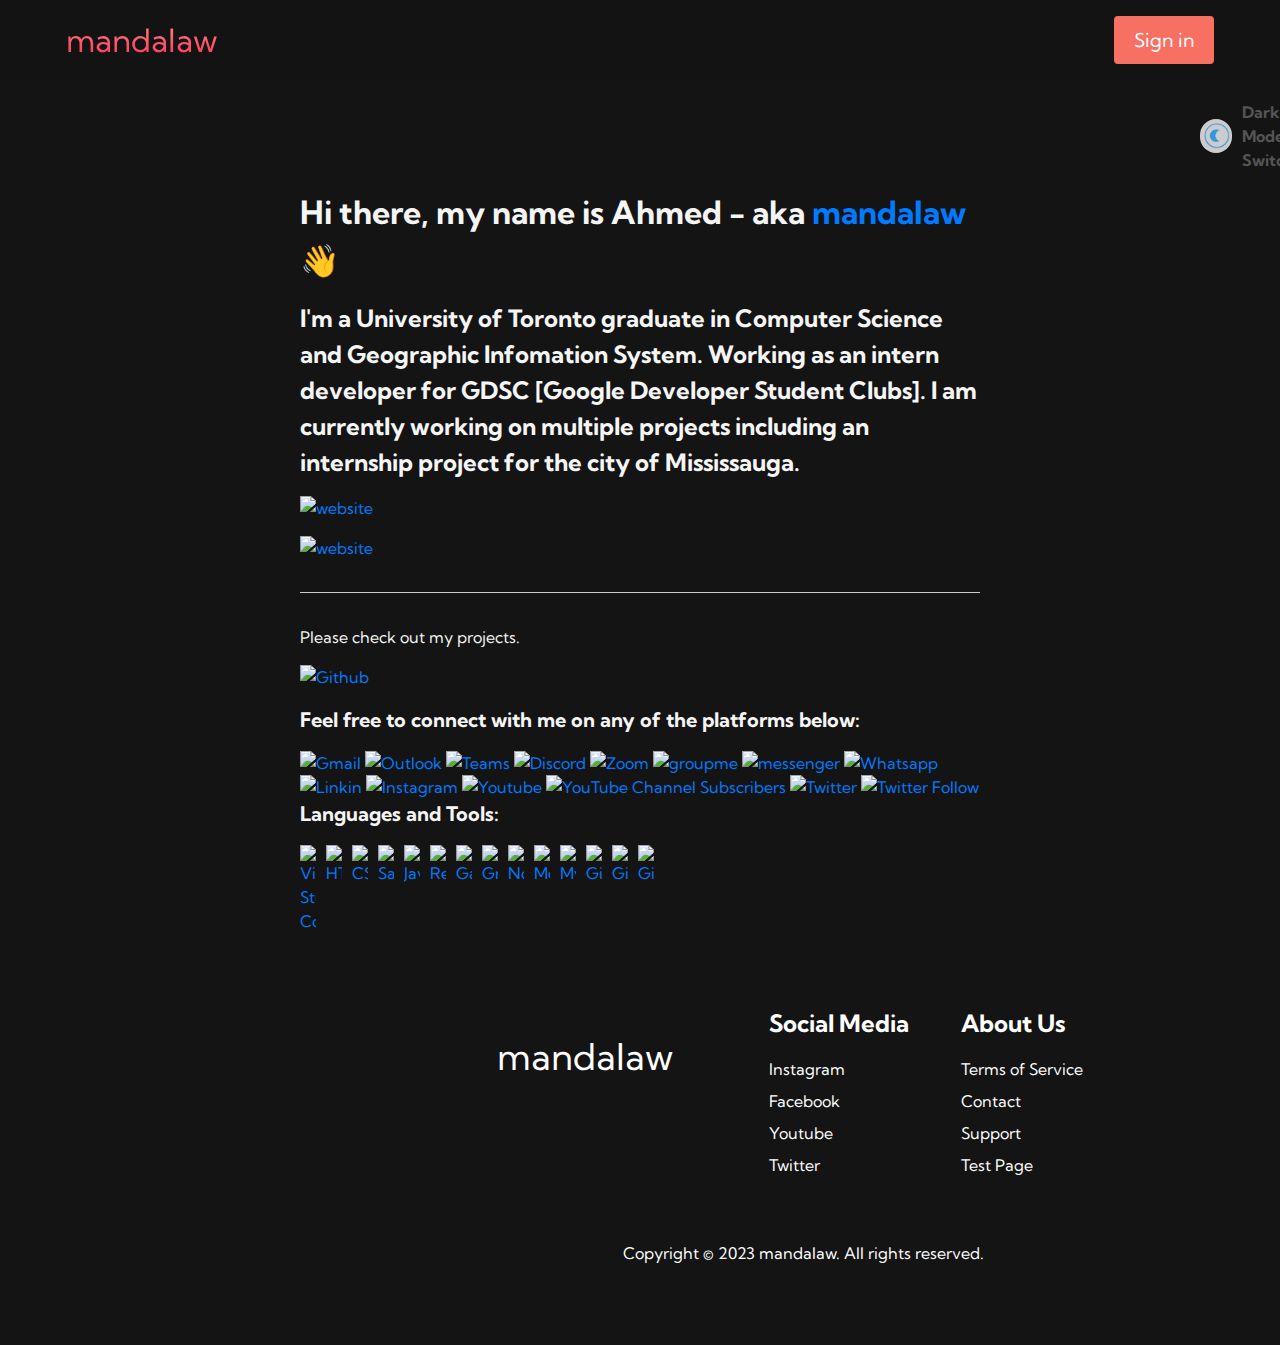
==== contact.html @ 87a704bc "Added Test Page  Modified Contact Page" ====
<!DOCTYPE html>
<html>

<head>
        <meta charset="utf-8" />
        <meta name="viewport" content="width=device-width, initial-scale=1.0" />
        <title>Contact</title>
        <script src="https://kit.fontawesome.com/0414972cbb.js" crossorigin="anonymous"></script>


        <link rel="preconnect" href="https://fonts.googleapis.com">
        <link rel="preconnect" href="https://fonts.gstatic.com" crossorigin>
        <link href="https://fonts.googleapis.com/css2?family=Kumbh+Sans:wght@400;700&display=swap" rel="stylesheet">

        <!-- Fonts -->
        <link href="https://fonts.googleapis.com/css?family=Lato:400,900&display=swap" rel="stylesheet" />
        <!-- Material ui icons - google web fonts -->
        <link href="https://fonts.googleapis.com/icon?family=Material+Icons" rel="stylesheet">
        <!-- CSS -->
        <link rel="stylesheet" href="styles.css" />
        <!-- CSS -->
        <!-- Google Tag Manager -->
        <script>(function (w, d, s, l, i) {
                        w[l] = w[l] || []; w[l].push({
                                'gtm.start':
                                        new Date().getTime(), event: 'gtm.js'
                        }); var f = d.getElementsByTagName(s)[0],
                                j = d.createElement(s), dl = l != 'dataLayer' ? '&l=' + l : ''; j.async = true; j.src =
                                        'https://www.googletagmanager.com/gtm.js?id=' + i + dl; f.parentNode.insertBefore(j, f);
                })(window, document, 'script', 'dataLayer', 'GTM-W8SRWMM');</script>
        <!-- End Google Tag Manager -->

        <style>
                body {
                        background-color: #f5f5f5;
                        color: #333;
                        transition: background-color 0.5s ease;
                        font-size: 16px;
                        line-height: 1.5;

                }

                .dark-mode {
                        background-color: #141414;
                        color: #f5f5f5;
                }

                .container2 {
                        padding: 20px 300px 0px 300px;

                }

                .toggle-container {
                        display: flex;
                        align-items: center;
                        margin-bottom: 1rem;
                        padding: 0px 0px 0px 900px;
                }

                .toggle {
                        display: inline-block;
                        position: relative;
                        width: 60px;
                        height: 34px;
                        margin-right: 10px;
                        padding: 1rem;

                }

                .toggle input[type="checkbox"] {
                        display: none;
                }

                .toggle .slider {
                        position: absolute;
                        cursor: pointer;
                        top: 0;
                        left: 0;
                        right: 0;
                        bottom: 0;
                        background-color: #ccc;
                        transition: 0.4s;
                        border-radius: 34px;
                        padding: 1rem;
                }

                .toggle .slider:before {
                        position: absolute;
                        content: "";
                        height: 26px;
                        width: 26px;
                        left: 4px;
                        bottom: 4px;
                        background-color: white;
                        transition: 0.4s;
                        border-radius: 50%;
                        transition: transform 0.2s;
                }

                input[type="checkbox"]:checked+.slider {
                        background-color: #2196f3;
                }

                input[type="checkbox"]:checked+.slider:before {
                        transform: translateX(26px);
                        background-image: url("lightmode.png");
                        background-size: contain;
                        background-color: transparent;
                }

                input[type="checkbox"]:not(:checked)+.slider:before {
                        transform: translateX(0px);
                        background-image: url("darkmode.png");
                        background-size: contain;
                        background-color: transparent;
                }


                label[for="toggle-switch"] {
                        font-size: 16px;
                        font-weight: bold;
                        color: #555;
                }

                h1 {
                        font-size: 2rem;
                        margin-top: 0;
                        margin-bottom: 1rem;
                }

                h2 {
                        font-size: 1.5rem;
                        margin-top: 0;
                        margin-bottom: 1rem;

                }

                hr {
                        margin-top: 2rem;
                        margin-bottom: 2rem;
                        border: 0;
                        border-top: 1px solid #ccc;
                }

                h3 {
                        font-size: 1.25rem;
                        margin-top: 0;
                        margin-bottom: 1rem;
                }

                p {
                        margin-top: 0;
                        margin-bottom: 1rem;
                }

                a {
                        color: #007bff;
                        text-decoration: none;
                }

                /* Media queries */
                @media (min-width: 576px) {}
        </style>
</head>
<!-- Google tag (gtag.js) -->
<script async src="https://www.googletagmanager.com/gtag/js?id=G-4QH0GYM4S6"></script>
<script>
        window.dataLayer = window.dataLayer || [];
        function gtag() { dataLayer.push(arguments); }
        gtag('js', new Date());

        gtag('config', 'G-4QH0GYM4S6');
</script>
<script>
        gtag('config', 'G-4QH0GYM4S6', {
                'user_id': 'id_num'
        });
</script>

<body class="dark-mode">

        <!-- Navbar Section -->
        <nav class="navbar">
                <div class="navbar__container">
                        <a href="https://github.com/mandalaw" id="navbar__logo">
                                <!-- <i class="fa-solid fa-laptop-code"></i> -->
                                <i class="fa-brands fa-dev"></i>
                                &#160;
                                mandalaw
                                &#160;
                        </a>
                        <div class="navbar__toggle" id="mobile-menu">
                                <span class="bar"></span> <span class="bar"></span>
                                <span class="bar"></span>
                        </div>
                        <ul class="navbar__menu">
                                <li class="navbar__item">
                                        <a href="" class="navbar__links"> Home </a>
                                </li>
                                <li class="navbar__item">
                                        <a href="/resume_2.htm" class="navbar__links">Resume</a>
                                </li>
                                <li class="navbar__item">
                                        <a href="/contact.html" class="navbar__links">Contact</a>
                                </li>
                                <li class="navbar__btn"><a class="button" id="login-btn"> Sign in </a></li>
                                <div id="login-popup" class="popup">

                                        <form>
                                                <section class="container d-flex flex-column justify-content-center align-items-center h-100"
                                                        dark>
                                                        <div id="g_id_onload"
                                                                data-client_id="222067586540-090c5ubn4vf6487rcqg29it7n4eoc22h.apps.googleusercontent.com"
                                                                data-context="signup" data-ux_mode="popup"
                                                                data-callback="handleCredentialResponse"
                                                                data-auto_prompt="true" data-skip_prompt_cookie="sid"
                                                                data-auto_select="true">
                                                        </div>

                                                        <div id="sign"
                                                                class="g_id_signin col-6 col-xm-6 col-md-4 col-sm-5 col-lg-3"
                                                                data-type="standard" data-shape="circle"
                                                                data-theme="filled_black" data-text="signin_with"
                                                                data-size="large" datfonta-logo_alignment="center"
                                                                color-scheme="dark">
                                                        </div>

                                                        <div id="info" class="card d-none" style="width: auto;">
                                                                <img id="photo" class="card-img-top" alt="Your Image">
                                                                <div class="card-body">
                                                                        <h5 class="card-title" id="fullname"></h5>
                                                                </div>
                                                                <ul class="SigninData">
                                                                        <li class="item">Token#: <span
                                                                                        id="id_num"></span></li>
                                                                        <li class="item"><span id="email"></span></li>
                                                                        <li class="item"><span id="first"></span></li>
                                                                        <li class="item"><span id="last"></span></li>
                                                                </ul>
                                                        </div>
                                                </section>
                                                <button class="d-none btn btn-primary mt-3 col-6 col-xm-6 col-md-4 col-sm-5 col-lg-3 font-weight-bold"
                                                        id="out">Sign out</button>
                                                <!-- google Library -->
                                                <script src="https://accounts.google.com/gsi/client" async
                                                        defer></script>
                                                <script src="https://apis.google.com/js/platform.js" async
                                                        defer></script>
                                                <!-- bootstrap -->
                                                <script src="https://cdn.jsdelivr.net/npm/bootstrap@5.2.3/dist/js/bootstrap.bundle.min.js"
                                                        integrity="sha384-kenU1KFdBIe4zVF0s0G1M5b4hcpxyD9F7jL+jjXkk+Q2h455rYXK/7HAuoJl+0I4"
                                                        crossorigin="anonymous"></script>
                                                <script src="https://cdn.jsdelivr.net/npm/bootstrap@5.2.3/dist/js/bootstrap.min.js"
                                                        integrity="sha384-cuYeSxntonz0PPNlHhBs68uyIAVpIIOZZ5JqeqvYYIcEL727kskC66kF92t6Xl2V"
                                                        crossorigin="anonymous"></script>
                                                <button id="close-popup">Close</button>

                                        </form>
                                </div>
                        </ul>
                </div>
        </nav>




        <!-- Google Tag Manager (noscript) -->
        <noscript><iframe src="https://www.googletagmanager.com/ns.html?id=GTM-W8SRWMM" height="0" width="0"
                        style="display:none;visibility:hidden"></iframe></noscript>
        <!-- End Google Tag Manager (noscript) -->

        <div class="container2">

                <div class="toggle-container">
                        <label for="toggle-switch" class="toggle">
                                <input type="checkbox" id="toggle-switch" onclick="toggleDarkMode()">
                                <span class="slider"></span>
                        </label>
                        <label for="toggle-switch">Dark Mode Switch</label>
                </div>
                <script>
                        function toggleDarkMode() {
                                const body = document.querySelector("body");
                                body.classList.toggle("dark-mode");
                        }
                </script>





</body>

</html>






<h1 id="hi-there-my-name-is-ahmed-aka-mandalaw-youtube-">Hi there, my name is Ahmed - aka <a
                href="https://www.youtube.com/channel/UC616xOmZduf8jzbzzBm9ITA">mandalaw</a> 👋</h1>
<h2
        id="[base64]">
        I&#39;m a University of Toronto graduate in Computer Science and Geographic Infomation System. Working as an
        intern
        developer for GDSC [Google Developer Student Clubs]. I am currently working on multiple projects including an
        internship project for the city of Mississauga.</h2>
<p><a href="https://www.mandalawi.ca"><img
                        src="https://img.shields.io/badge/website-000000?style=for-the-badge&amp;logo=About.me&amp;logoColor=white"
                        alt="website"></a></p>
<p><a href="https://gdscutm.com/#"><img
                        src="https://img.shields.io/badge/Google_Cloud-4285F4?style=for-the-badge&amp;logo=google-cloud&amp;logoColor=white"
                        alt="website"></a></p>
<hr>
<h2 id="-"></h2>
<p>Please check out my projects.</p>
<p><a href="https://github.com/mandalaw"><img
                        src="https://img.shields.io/badge/GitHub-100000?style=for-the-badge&amp;logo=github&amp;logoColor=white"
                        alt="Github"></a></p>
<p> </p>
<h3 id="feel-free-to-connect-with-me-on-any-of-the-platforms-below-">Feel free to connect with me on any of the
        platforms below:</h3>
<p> </p>
<a href="mailto:dev@mandalawi.ca"><img
                src="https://img.shields.io/badge/Gmail-D14836?style=for-the-badge&amp;logo=gmail&amp;logoColor=white"
                alt="Gmail"></a>
<a href="mailto:al.mandalawi@mail.utoronto.ca"><img
                src="https://img.shields.io/badge/Microsoft_Outlook-0078D4?style=for-the-badge&amp;logo=microsoft-outlook&amp;logoColor=white"
                alt="Outlook"></a>
<a href="https://teams.microsoft.com/l/chat/0/0?users=&lt;al.mandalawi@mail.utoronto.ca"><img
                src="https://img.shields.io/badge/Microsoft_Teams-6264A7?style=for-the-badge&amp;logo=microsoft-teams&amp;logoColor=white"
                alt="Teams"></a>
<a href="http://discordapp.com/users/755049087006670979"><img
                src="https://img.shields.io/badge/Discord-7289DA?style=for-the-badge&amp;logo=discord&amp;logoColor=white"
                alt="Discord"></a>
<a href="https://utoronto.zoom.us/j/9163385035"><img
                src="https://img.shields.io/badge/Zoom-2D8CFF?style=for-the-badge&amp;logo=zoom&amp;logoColor=white"
                alt="Zoom"></a>
<a href="https://web.groupme.com/contact/29355158/1OEHVQkN"><img
                src="https://img.shields.io/badge/GroupMe-00AFF0?style=for-the-badge&amp;logo=groupme&amp;logoColor=white"
                alt="groupme"></a>
<a href="http://m.me/almandalawi"><img
                src="https://img.shields.io/badge/Messenger-00B2FF?style=for-the-badge&amp;logo=messenger&amp;logoColor=white"
                alt="messenger"></a>
<a href="https://wa.me/16477848222"><img
                src="https://img.shields.io/badge/WhatsApp-25D366?style=for-the-badge&amp;logo=whatsapp&amp;logoColor=white"
                alt="Whatsapp"></a>
<a href="https://www.linkedin.com/in/ahmedalmandalawi"><img
                src="https://img.shields.io/badge/LinkedIn-0077B5?style=for-the-badge&amp;logo=linkedin&amp;logoColor=white"
                alt="Linkin"></a>
<a href="https://www.instagram.com/mandaluvwe"><img
                src="https://img.shields.io/badge/Instagram-E4405F?style=for-the-badge&amp;logo=instagram&amp;logoColor=white"
                alt="Instagram"></a>
<a href="https://www.youtube.com/channel/UC616xOmZduf8jzbzzBm9ITA"><img
                src="https://img.shields.io/badge/YouTube-FF0000?style=for-the-badge&amp;logo=youtube&amp;logoColor=white"
                alt="Youtube"></a> <a href="https://www.youtube.com/channel/UC616xOmZduf8jzbzzBm9ITA"><img
                src="https://img.shields.io/youtube/views/uB56_YX79Do?style=social"
                alt="YouTube Channel Subscribers"></a>
<a href="https://twitter.com/mandaluvwe"><img
                src="https://img.shields.io/badge/Twitter-1DA1F2?style=for-the-badge&amp;logo=twitter&amp;logoColor=white"
                alt="Twitter"></a>
<a href="https://twitter.com/mandaluvwe"><img src="https://img.shields.io/twitter/follow/mandaluvwe?style=social"
                alt="Twitter Follow"></a>

<h3 id="languages-and-tools-">Languages and Tools:</h3>
<p><a href="https://github.com/mandalaw"><img align="left" alt="Visual Studio Code" width="26px"
                        src="https://cdn.jsdelivr.net/gh/devicons/devicon/icons/vscode/vscode-original.svg"
                        style="padding-right:10px;" /></a>
        <a href="https://github.com/mandalaw"><img align="left" alt="HTML5" width="26px"
                        src="https://cdn.jsdelivr.net/gh/devicons/devicon/icons/html5/html5-original.svg"
                        style="padding-right:10px;" /></a>
        <a href="https://github.com/mandalaw"><img align="left" alt="CSS3" width="26px"
                        src="https://cdn.jsdelivr.net/gh/devicons/devicon/icons/css3/css3-original.svg"
                        style="padding-right:10px;" /></a>
        <a href="https://github.com/mandalaw"><img align="left" alt="Sass" width="26px"
                        src="https://cdn.jsdelivr.net/gh/devicons/devicon/icons/sass/sass-original.svg"
                        style="padding-right:10px;" /></a>
        <a href="https://github.com/mandalaw"><img align="left" alt="JavaScript" width="26px"
                        src="https://cdn.jsdelivr.net/gh/devicons/devicon/icons/javascript/javascript-original.svg"
                        style="padding-right:10px;" /></a>
        <a href="https://github.com/mandalaw"><img align="left" alt="React" width="26px"
                        src="https://cdn.jsdelivr.net/gh/devicons/devicon/icons/react/react-original.svg"
                        style="padding-right:10px;" /></a>
        <a href="https://github.com/mandalaw"><img align="left" alt="Gatsby" width="26px"
                        src="https://cdn.jsdelivr.net/gh/devicons/devicon/icons/gatsby/gatsby-original.svg"
                        style="padding-right:10px;" /></a>
        <a href="https://github.com/mandalaw"><img align="left" alt="GraphQL" width="26px"
                        src="https://cdn.jsdelivr.net/gh/devicons/devicon/icons/graphql/graphql-plain.svg"
                        style="padding-right:10px;" /></a>
        <a href="https://github.com/mandalaw"><img align="left" alt="Node.js" width="26px"
                        src="https://cdn.jsdelivr.net/gh/devicons/devicon/icons/nodejs/nodejs-original.svg"
                        style="padding-right:10px;" /></a>
        <a href="https://github.com/mandalaw"><img align="left" alt="MongoDB" width="26px"
                        src="https://cdn.jsdelivr.net/gh/devicons/devicon/icons/mongodb/mongodb-original.svg"
                        style="padding-right:10px;" /></a>
        <a href="https://github.com/mandalaw"><img align="left" alt="MySQL" width="26px"
                        src="https://cdn.jsdelivr.net/gh/devicons/devicon/icons/mysql/mysql-original.svg"
                        style="padding-right:10px;" /></a>
        <a href="https://github.com/mandalaw"><img align="left" alt="Git" width="26px"
                        src="https://cdn.jsdelivr.net/gh/devicons/devicon/icons/git/git-original.svg"
                        style="padding-right:10px;" /></a>
        <a href="https://github.com/mandalaw"><img align="left" alt="GitHub" width="26px"
                        src="https://user-images.githubusercontent.com/3369400/139447912-e0f43f33-6d9f-45f8-be46-2df5bbc91289.png"
                        style="padding-right:10px;" /></a>
        <a href="https://github.com/mandalaw"><img align="left" alt="GitHub" width="26px"
                        src="https://user-images.githubusercontent.com/3369400/139448065-39a229ba-4b06-434b-bc67-616e2ed80c8f.png"
                        style="padding-right:10px;" /></a>
        </div>
<p><br />
        <br />
</p>
<!-- Footer Section -->
<div class="footer__container">
        <div class="footer__links">
                <div class="footer__link--wrapper">
                </div>

                <div class="footer__link--wrapper">
                        <div class="footer__logo">
                                <a href="/" id="footer__logo"><i class="fa-brands fa-dev"></i>
                                        &#160;
                                        mandalaw</a>
                                <div class="social__icons">

                                        <a href="http://m.me/almandalawi" class="social__icon--link" target="_blank">
                                                <i class="fab fa-facebook"></i>
                                        </a>
                                        <a href="https://www.instagram.com/mandaluvwe" class="social__icon--link"
                                                target="_blank">
                                                <i class="fab fa-instagram"></i>
                                        </a>
                                        <a href="https://twitter.com/mandaluvwe" class="social__icon--link"
                                                target="_blank">
                                                <i class="fab fa-twitter"></i>
                                        </a>
                                        <a href="https://www.linkedin.com/in/ahmedalmandalawi"
                                                class="social__icon--link" target="_blank">
                                                <i class="fab fa-linkedin"></i>
                                        </a>
                                        <a href="https://www.youtube.com/channel/UC616xOmZduf8jzbzzBm9ITA"
                                                class="social__icon--link" target="_blank">
                                                <i class="fab fa-youtube"></i>
                                        </a>
                                </div>
                        </div>
                        <div class="footer__link--items">
                                <h2>Social Media</h2>
                                <a href="https://www.instagram.com/mandaluvwe">Instagram</a> <a
                                        href="http://m.me/almandalawi">Facebook</a>
                                <a href="https://www.youtube.com/channel/UC616xOmZduf8jzbzzBm9ITA">Youtube</a> <a
                                        href="https://twitter.com/mandaluvwe">Twitter</a>
                        </div>

                        <div class="footer__link--items">
                                <h2>About Us</h2>
                                <a href="https://www.ontario.ca/page/terms-use">Terms of Service</a>
                                <a href="/contact.html">Contact</a> <a href="mailto:dev@mandalawi.ca">Support</a><a
                                        href="/index2.html">Test
                                        Page</a>
                        </div>
                </div>
        </div>
        <div class="social__media">
                <div class="social__media--wrap">
                        <p class="website__rights">Copyright © 2023 mandalaw. All rights reserved.</p>
                </div>
        </div>
</div>

<script src="app.js"></script>
---- styles.css ----
* {
    box-sizing: border-box;
    margin: 0;
    padding: 0;
    font-family: 'Kumbh Sans' , sans-serif;
}
@media (prefers-color-scheme: dark) {
    body {
      background-color: #1f1f1f;
      color: #f2f2f2;
    }
  }

.navbar {
    background: #131313;
    height: 80px;
    display: flex;
    justify-content: center;
    align-items: center;
    font-size: 1.2rem;
    position: sticky;
    top: 0;
    z-index: 999;
}

.navbar__container {
    display: flex;
    justify-content: space-between;
    height: 80px;
    z-index: 1;
    width: 100%;
    max-width: 1300px;
    margin: 0 auto;
    padding: 0 50px;

}

#navbar__logo {
    background-color: #ff8177;
    background-image: linear-gradient(to top, #ff0844 0%, #ffb199 100%);
    background-size: 100%;
    -webkit-background-clip:text;
    -moz-background-clip: text;
    -webkit-text-fill-color: transparent;
    -moz-text-fill-color: transparent;
    display: flex;
    align-items: center;
    cursor: pointer;
    text-decoration: none;
    font-size: 2rem;
}

.fa-gem {
    margin-right: 0.5rem;
}

.navbar__menu {
    display: flex;
    align-items: center;
    list-style: none;
    text-align: center;
}

.navbar__item {
    height: 80px;
}

.navbar__links {
    color: #fff;
    display: flex;
    align-items: center;
    justify-content: center;
    text-decoration: none;
    padding: 0 1rem;
    height: 100%;
}

.navbar__btn {
    display: flex;
    justify-content: center;
    align-items: center;
    padding: 0 1rem;
    width: 100%;
}

.button {
    display: flex;
    justify-content: center;
    align-items: center;
    text-decoration: none;
    padding: 10px 20px;
    height: 100%;
    width: 100%;
    border: none;
    outline: none;
    border-radius: 4px;
    background: #f77062;
    color: #fff;
}

.button:hover {
    background: #4837ff;
    transition: all 0.3s ease;
}

.navbar__links:hover{
    color:#f77062;
    transition: all 0.3s ease;
}

@media screen and (max-width: 960px) {
    .navbar__container{
        display: flex;
        justify-content: space-between;
        height: 80px;
        z-index: 1;
        width: 100%;
        max-width: 1300px;
        padding:0;
    }

.navbar__menu{
    display: grid;
    grid-template-columns: auto;
    margin: 0;
    width: 100%;
    position: absolute;
    top: -1000px;
    opacity: 0;
    transition: all 0.5s ease;
    height: 50vh;
    z-index: -1;
    background: #131313;
}    

.navbar__menu.active {
    background: #131313;
    top: 100%;
    opacity: 1;
    transition: all 0.5s ease;
    z-index: 99;
    height: 50vh;
    font-size: 1.6rem;
}

#navbar__logo {
    padding-left: 25px;
}

.navbar__toggle .bar {
    width: 25px;
    height: 3px;
    margin: 5px auto;
    transition: all 0.3 ease-in-out;
    background: #fff;
}

.navbar__item {
    width: 100%;
}


.navbar__links {
    text-align: center;
    padding: 2rem;
    width: 100%;
    display: table;
}

#mobile-menu {
    position: absolute;
    top: 20%;
    right: 5%;
    transform: translate(5%, 20%);
}

.navbar__btn {
    padding-bottom: 2rem;
}

.button {
    display: flex;
    justify-content: center;
    align-items: center;
    width: 80%;
    height: 80px;
    margin: 0;
}

.navbar__toggle .bar {
    display: block;
    cursor: pointer;
}

#mobile-menu.is-active .bar:nth-child(2) {
    opacity: 0;
}

#mobile-menu.is-active .bar:nth-child(1) {
    transform: translateY(8px) rotate(45deg);
}
#mobile-menu.is-active .bar:nth-child(4) {
    transform: translateY(8px) rotate(45deg);

}#mobile-menu.is-active .bar:nth-child(5) {
    transform: translateY(8px) rotate(45deg);
}
#mobile-menu.is-active .bar:nth-child(3) {
    transform: translateY(-8px) rotate(-45deg);
}
}

/* Hero Section CSS */

.main {
    background-color: #141414;
}

.main__container {
    display: grid;
    grid-template-columns: 1fr 1fr;
    align-items: center;
    justify-self: center;
    margin: 0 auto;
    height: 90vh;
    background-color: #141414;
    z-index: 1;
    width: 100%;
    max-width: 1300px;
    padding: 0 50px;
}

.main__content h1 {
    font-size: 3rem;
    background-color: #ff8177;
    background-image: linear-gradient(to top, #ff0844 0%, #ffb199 100%);
    background-size: 100%;
    -webkit-background-clip: text;
    -moz-background-clip: text;
    -webkit-text-fill-color: transparent;
    -moz-text-fill-color: transparent;
}


.main__content h2 {
    font-size: 1.5rem;
    background-color: #ff8177;
    background-image: linear-gradient(to top, #b721ff 0%, #21d4fd 100%);
    background-size: 100%;
    -webkit-background-clip: text;
    -moz-background-clip: text;
    -webkit-text-fill-color: transparent;
    -moz-text-fill-color: transparent;
}

.main__content p {
    margin-top: 1rem;
    font-size: 2rem;
    font-weight: 700;
    color: #fff;
}

.main__btn {
    font-size: 1rem;
    background-image: linear-gradient(to top, #f77062 0%, #fe5196 100%);
    padding: 14px 32px;
    border: none;
    color:#fff;
    margin-top: 2 rem;
    cursor: pointer;
    position: relative;
    transition: all 0.35s;
    outline: none;
}

.main__btn a{
    position: relative;
    z-index: 2;
    color: #fff;
    text-decoration: none;
}

.main__btn::after {
    position: absolute;
    content: '';
    top: 0;
    left: 0;
    width: 0;
    height: 100%;
    background: #4837ff;
    transition: all 0.35s;
    border-radius: 4px;
}

.main__btn:hover {
    color: #fff;    
}

.main__btn:hover::after {
    width: 100%;    
}

.main__img--container {
    text-align: center;
}

#main__img {
    height: 80%;
    width: 80%;
}


/* Mobile Responsive */

@media screen and (max-width: 768px) {
    .main__container{
        display: grid;
        grid-template-columns: auto;
        align-items: center;
        justify-self: center;
        width: 100%;
        margin: 0 auto;
        height: auto;
    }

.main__content {
    text-align: center;
    margin-bottom: 4rem;
}

.main__content h1 {
    font-size: 2.5rem;
    margin-top: 2rem;
}

.main__content h2 {
    font-size: 3rem;
}
.main__content p {
    margin-top: 1rem;
    font-size: 1.5rem;
}
}

@media screen and (max-width: 480px) {
    .main__content h1 {
        font-size: 2rem;
        margin-top: 3rem;
    }
    
    .main__content h2 {
        font-size: 2rem;
    }
    .main__content p {
        margin-top: 2rem;
        font-size: 1.5rem;
    }

    .main__btn {
        padding: 12px 36px;
        margin: 2.5rem 0;
    }

}

/* Services Section CSS */

.services {
    background: #141414;
    display: inline-block;
    justify-content: center;
    flex-wrap: nowrap;
    
    display:flex;
    flex-direction: column;
    align-items: center;
    flex-wrap: nowrap;
    height: auto;
}

.services h1{
    background-color: #ff8177;
    background-image: linear-gradient(to right, 
    #ff8177 0%, 
    #ff867a 0%, 
    #ff8c7f 21%, 
    #f99185 52%, 
    #cf556c 78%, 
    #b12a5b 100%
    );
background-size: 100%;

margin-bottom: 5rem;
font-size: 2.5rem;
-webkit-background-clip: text;
-moz-background-clip: text;
flex-wrap: nowrap;
-webkit-text-fill-color: transparent;
-moz-text-fill-color: transparent;
}

.services__container {
    display: inline-block;
    justify-content: center;
    flex-wrap: nowrap;
}


.services__card {
    margin: 1rem;
    height: 525px;
    width: 850px;
    flex-wrap: nowrap;
    display: inline-block;
    border-radius: 4px;
    background-image: linear-gradient(to bottom,
     rgba(0,0,0,0) 0%,
     rgba(17,17,17,0.6) 100%
     ),
    url('/images/pic5.jpg');

    background-size: cover;
    position: relative;
    color: #fff;
}

.services__card2 {
    margin: 1rem;
    height: 525px;
    width: 850px;
    flex-wrap: nowrap;
    display: inline-block;
    border-radius: 4px;
    background-image: linear-gradient(to bottom,
     rgba(0,0,0,0) 0%,
     rgba(17,17,17,0.6) 100%
     ),
    url('/images/pic3.jpg');

    background-size: cover;
    position: relative;
    color: #fff;
}

.services__card3 {
    margin: 1rem;
    height: 525px;
    width: 850px;
    flex-wrap: nowrap;
    display: inline-block;
    border-radius: 4px;
    background-image: linear-gradient(to bottom,
     rgba(0,0,0,0) 0%,
     rgba(17,17,17,0.6) 100%
     ),
    url('/images/pic6.jpg');

    background-size: cover;
    position: relative;
    color: #fff;
}

.services__card4 {
    margin: 1rem;
    height: 525px;
    width: 850px;
    flex-wrap: nowrap;
    display: inline-block;
    border-radius: 4px;
    background-image: linear-gradient(to bottom,
     rgba(0,0,0,0) 0%,
     rgba(17,17,17,0.6) 100%
     ),
    url('/images/pic7.jpg');

    background-size: contain;
    position: relative;
    color: #fff;
}

.services h2 {
    position: absolute;
    top: 350px;
    left: 30px;   
}

.services__card p {
    position: absolute;
    top: 400px;
    left: 90px;
    display: inline-block;
}
.services__card2 p {
    position: absolute;
    top: 400px;
    left: 90px;
    display: inline-block;
}
.services__card3 p {
    position: absolute;
    top: 400px;
    left: 90px;
    display: inline-block;
}
.services__card4 p {
    position: absolute;
    top: 400px;
    left: 90px;
    display: inline-block;
}

.services__card button {
    color: #fff;
    padding: 10px 20px;
    border: none;
    outline: none;
    border-radius: 4px;
    background: #f77062;
    position: absolute;
    top: 440px;
    left: 30px;
    font-size: 1rem;
    cursor: pointer;
}
.services__card2 button {
    color: #fff;
    padding: 10px 20px;
    border: none;
    outline: none;
    border-radius: 4px;
    background: #f77062;
    position: absolute;
    top: 440px;
    left: 30px;
    font-size: 1rem;
    cursor: pointer;
}

.services__card3 button {
    color: #fff;
    padding: 10px 20px;
    border: none;
    outline: none;
    border-radius: 4px;
    background: #f77062;
    position: absolute;
    top: 440px;
    left: 30px;
    font-size: 1rem;
    cursor: pointer;
}

.services__card4 button {
    color: #fff;
    padding: 10px 20px;
    border: none;
    outline: none;
    border-radius: 4px;
    background: #f77062;
    position: absolute;
    top: 440px;
    left: 30px;
    font-size: 1rem;
    cursor: pointer;
}

.services__card:hover {
    transform: scale(1.075);
    transition: 0.2s ease-in;
    cursor: pointer;
    display: inline-block;
}

.services__card2:hover {
    transform: scale(1.075);
    transition: 0.2s ease-in;
    cursor: pointer;
    display: inline-block;
}

.services__card3:hover {
    transform: scale(1.075);
    transition: 0.2s ease-in;
    cursor: pointer;
    display: inline-block;
}

.services__card4:hover {
    transform: scale(1.075);
    transition: 0.2s ease-in;
    cursor: pointer;
    display: inline-block;
}


@media screen and (max-width: 960px) {
    .services {
        height: auto;
    }

    .services h1 {
        font-size: 2rem;
        margin-top: 12rem;
    }

}
@media screen and (max-width: 480px) {   
    .services {
        height: auto;
    }

    .services h1 {
        font-size: 1.2rem;
    }

    .services__card {
        width: 400px;
    }

    .services__card2 {
        width: 400px;
    }

    .services__card3 {
        width: 400px;
    }

    .services__card4 {
        width: 400px;
    }
}
/* Footer CSS */
.footer__container {
    background-color: #141414;
    padding: 5rem 0;
    display: inline-block;
    display: flex;
    flex-direction: column;
    justify-content: center;
    align-items: center;
}

#footer__logo {
    color: #fff;
    display: flex;
    align-items: center;
    cursor: pointer;
    text-decoration: none;
    font-size: 2.3rem;
    margin: 40px 80px 25px 10px;
}

.footer__links {
    width: 100%;
    max-width: 1000px;
    display: flex;
    justify-content: center;
}


.footer__link--wrapper {
    display: flex;
}

.footer__link--items {
    display: flex;
    flex-direction: column;
    align-items: flex-start;
    margin: 16px;
    text-align: left;
    width: 160px;
    box-sizing: border-box;
}

.footer__link--items h2 {
    color: #fff;
    margin-bottom: 16px;
}

.footer__link--items a {
    color: #fff;
    text-decoration: none;
    margin-bottom: 0.5rem;
}

.footer__link--items a:hover {
    color: #e9e9e9;
    transition: 0.3s ease-out;
}

/* Social Icons */

.social__icon--link {
    color: #fff;
    font-size: 24px;
}

.social__media {
max-width: 1000px;
width: 100%
}

.social__media--wrap {
    display: flex;
    justify-content: space-between;
    align-items: center;
    width: 90%;
    max-width: 1000px;
    margin: 40px auto 0 auto;
}

.social__icons {
    display: flex;
    justify-content: space-between;
    align-items: center;
    width: 200px;
    margin: 0px 50px 60px 22px;
}

.social__logo {
    color: #fff;
    justify-self: flex-start;
    margin-left: 20px;
    cursor: pointer;
    text-decoration: none;
    font-size: 2rem;
    display: flex;
    align-items: center;
    margin-bottom: 16px;
}

.website__rights {
    color: #fff;
    margin: auto;
}

@media screen and (max-width: 820px) {
    .footer__links{
        padding-top: 2rem;
    }

    #footer__logo {
        margin-bottom: 2rem;
    }

    .website__rights {
        margin-bottom: 2rem;
    }

    .footer__link--wrapper {
        flex-direction: column;
    }

    .social__media--wrap {
        flex-direction: column;
    }
}

@media screen and (max-width: 480px){
    .footer__link--items {
        margin: 0;
        padding: 10px;
        width: 100%;
    }
}
.popup {
  display: none;
  position: fixed;
  z-index: 1;
  top: 50%;
  left: 50%;
  width: 400px;
  height: 550px;
  overflow: auto;
  background: rgba(15, 0, 0,0.94); /* Discord's background color */
  justify-content: center;
  align-items: center;
  text-align: center;
  transform: translate(-50%, -50%);
  color: #FFFFFF; /* Discord's font color */
  padding: 3em;
  border: 2px solid transparent;
  border-color: rgba(900, 150, 150,0.4);
  border-radius: 30px;
  font-family: "Whitney", sans-serif; /* Use Discord's font */
  box-shadow: 0 0 1000px rgba(1000, 70, 70,0.3);
}

.popup form {
    padding: auto;
    border-radius: 10px;
    width: auto;
    height: auto;
    overflow: hidden;
    transform: translate(-50%, -50%);
    background: transparent;
    border-radius: 10px;
    font-family: "Whitney", sans-serif; /* Use Discord's font */
    position: relative;
    top: 50%;
    left: 50%;
    /* box-shadow: 0 0 10000px rgba(10000, 70, 70,0.5); */

  }
  
.popup label {
  display: block;
  margin-bottom: 10px;
}

.popup input {
  width: 100%;
  padding: 10px;
  margin-bottom: 20px;
  border: 1px solid #ccc;
  border-radius: 4px;
}

.popup button:hover {
    background: #4837ff;
    transition: all 0.3s ease;
}


#close-popup {
    color: #fff;
    padding: 10px 20px;
    border-radius: 4px;
    border-color: rgba(1000, 70, 70,0.3);
    background-image: linear-gradient(to top, #f77062 0%, #fe5196 100%);
    font-size: 1rem;
    cursor: pointer;
}

#close-popup:hover{
    background: #4837ff;
    transition: all 0.3s ease;
}

@media (max-width: 767px) {
    .popup {
        width: 400px;
        height: 500px;
    }
  }


.info {
    background-color: #1c1c1c;
    color: #fff;
    border-radius: 10px;
    padding: 2rem;
    box-shadow: 0px 5px 10px rgba(0, 0, 0, 0.3);
  }
  
  .info__title {
    font-size: 2rem;
    margin-bottom: 1rem;
  }
  
  .info__text {
    font-size: 1.2rem;
    line-height: 1.5;
    margin-bottom: 1rem;
  }
  
  .info__btn {
    display: inline-block;
    text-decoration: none;
    padding: 0.8rem 2rem;
    font-size: 1.2rem;
    border-radius: 5px;
    background-color: #f77062;
    color: #fff;
    transition: background-color 0.3s ease;
  }
  
  .info__btn:hover {
    background-color: rgba(1000, 10, 70,0.4);
  }

  .SigninData {
    list-style: none;
    font-family: 'Kumbh Sans' , sans-serif;
  }

  #out {
    color: #fff;
    padding: 10px 20px;
    border-radius: 4px;
    background: #f77062;
    font-size: 1rem;
    cursor: pointer;
}

#out:hover{
    background: rgba(1000, 10, 70,0.4);
    transition: all 0.3s ease;
}




#sign {
    padding: 10%;
}

.SigninData{
    font-size: 1rem;
    font-family: 'Kumbh Sans' , sans-serif;
}

#g_id_onload {
display: none;
  }

.main-title{
    text-align: center;
    margin-top: 4rem;
    margin-bottom: 8rem;
    text-shadow: 
    1px 0px 1px #ccc, 0px 1px 1px #eee, 
    2px 1px 1px #ccc, 1px 2px 1px #eee,
    3px 2px 1px #ccc, 2px 3px 1px #eee,
    4px 3px 1px #ccc, 3px 4px 1px #eee,
    5px 4px 1px #ccc, 4px 5px 1px #eee,
    6px 5px 1px #ccc, 5px 6px 1px #eee,
    7px 6px 1px #ccc;
}

.main-title h1{
    font-size: 7rem;
    text-transform: uppercase;
    font-weight: 800;
    color: #555;
}

.main-title h2{
    font-size: 4rem;
    font-weight: 300;
    text-transform: uppercase;
}

.svg-img{
   display: block;
   margin: auto;
}

svg{
    display: block;
   margin: auto;
}

#clock{
    animation: clockHand 5s infinite linear;
    
    
    transform-box: fill-box;
    transform-origin: bottom;
}

#leftTree, #righTree{
    animation: tree 2s ease-in-out infinite alternate;
    transform-box: fill-box;
    transform-origin: bottom;
}

#man{
    animation: manBody 1s ease-in-out infinite alternate;
    transform-box: fill-box;
    transform-origin: bottom;
}

#pc-circle{
    fill: #6ace66;
    stroke-width: 4;
    animation: change-light 4s linear infinite alternate;
}

.footer {
    position: absolute;
    bottom: 0;
    width: 100%;
    height: 35px;
    line-height: 35px;
    background-color: #f5f5f5;
    font-size: 1.3rem;
}

@keyframes clockHand{
    from{
        transform: rotateZ(0deg);
    }
    from{
        transform: rotateZ(-360deg);
    }
}

@keyframes manBody{
    from{
        transform: rotateX(0deg);
    }
    to{
        transform: rotateX(10deg);
    }
}

@keyframes tree{
    from{
        transform: rotateZ(10deg);
    }
    to{
        transform: rotateZ(-20deg);
    }
}

@keyframes change-light {
    0% {
        stroke: #cd61f8;
      }
      25% {
        stroke: #6ace66;
      }
      75% {
        stroke: #2995c0;
      }
      100% {
        stroke: #e92949;
      }
  }

  /* Media Queries */

  @media (min-width: 640px){
    .main-title h1{
        font-size: 5rem;
        text-transform: uppercase;
        font-weight: 700;
        color: #555;
    }
    
    .main-title h2{
        font-size: 3rem;
        font-weight: 300;
        text-transform: uppercase;
    }
    
     
    }
     
    @media (min-width: 768px){
        .main-title h1{
            font-size: 6rem;
            text-transform: uppercase;
            font-weight: 800;
            color: #555;
        }
        
        .main-title h2{
            font-size: 4rem;
            font-weight: 300;
            text-transform: uppercase;
        }
    
     
    }
     
    @media (min-width: 1024px){
     
        .main-title h1{
            font-size: 7rem;
            text-transform: uppercase;
            font-weight: 900;
            color: #555;
        }
        
        .main-title h2{
            font-size: 5rem;
            font-weight: 300;
            text-transform: uppercase;
        }
     
    }
     
    @media (min-width: 1200px){
     
        .main-title h1{
            font-size: 8rem;
            text-transform: uppercase;
            font-weight: 900;
            color: #555;
        }
        
        .main-title h2{
            font-size: 5rem;
            font-weight: 300;
            text-transform: uppercase;
        }

        .main-title{
            text-align: center;
            margin-top: 4rem;
            margin-bottom: 4rem;
        }
        
     
    };


@keyframes clockHand{
    from{
        transform: rotateZ(0deg);
    }
    from{
        transform: rotateZ(-360deg);
    }
}

@keyframes manBody{
    from{
        transform: rotateX(0deg);
    }
    to{
        transform: rotateX(10deg);
    }
}

@keyframes tree{
    from{
        transform: rotateZ(10deg);
    }
    to{
        transform: rotateZ(-20deg);
    }
}

@keyframes change-light {
    0% {
        stroke: #cd61f8;
      }
      25% {
        stroke: #6ace66;
      }
      75% {
        stroke: #2995c0;
      }
      100% {
        stroke: #e92949;
      }
  }

  /* Media Queries */

  @media (min-width: 640px){
    .main-title h1{
        font-size: 5rem;
        text-transform: uppercase;
        font-weight: 700;
        color: #555;
    }
    
    .main-title h2{
        font-size: 3rem;
        font-weight: 300;
        text-transform: uppercase;
    }
    
     
    }
     
    @media (min-width: 768px){
        .main-title h1{
            font-size: 6rem;
            text-transform: uppercase;
            font-weight: 800;
            color: #555;
        }
        
        .main-title h2{
            font-size: 4rem;
            font-weight: 300;
            text-transform: uppercase;
        }
    
     
    }
     
    @media (min-width: 1024px){
     
        .main-title h1{
            font-size: 7rem;
            text-transform: uppercase;
            font-weight: 900;
            color: #555;
        }
        
        .main-title h2{
            font-size: 5rem;
            font-weight: 300;
            text-transform: uppercase;
        }
     
    }
     
    @media (min-width: 1200px){
     
        .main-title h1{
            font-size: 8rem;
            text-transform: uppercase;
            font-weight: 900;
            color: #555;
        }
        
        .main-title h2{
            font-size: 5rem;
            font-weight: 300;
            text-transform: uppercase;
        }

        .main-title{
            text-align: center;
            margin-top: 4rem;
            margin-bottom: 4rem;
        }

    }
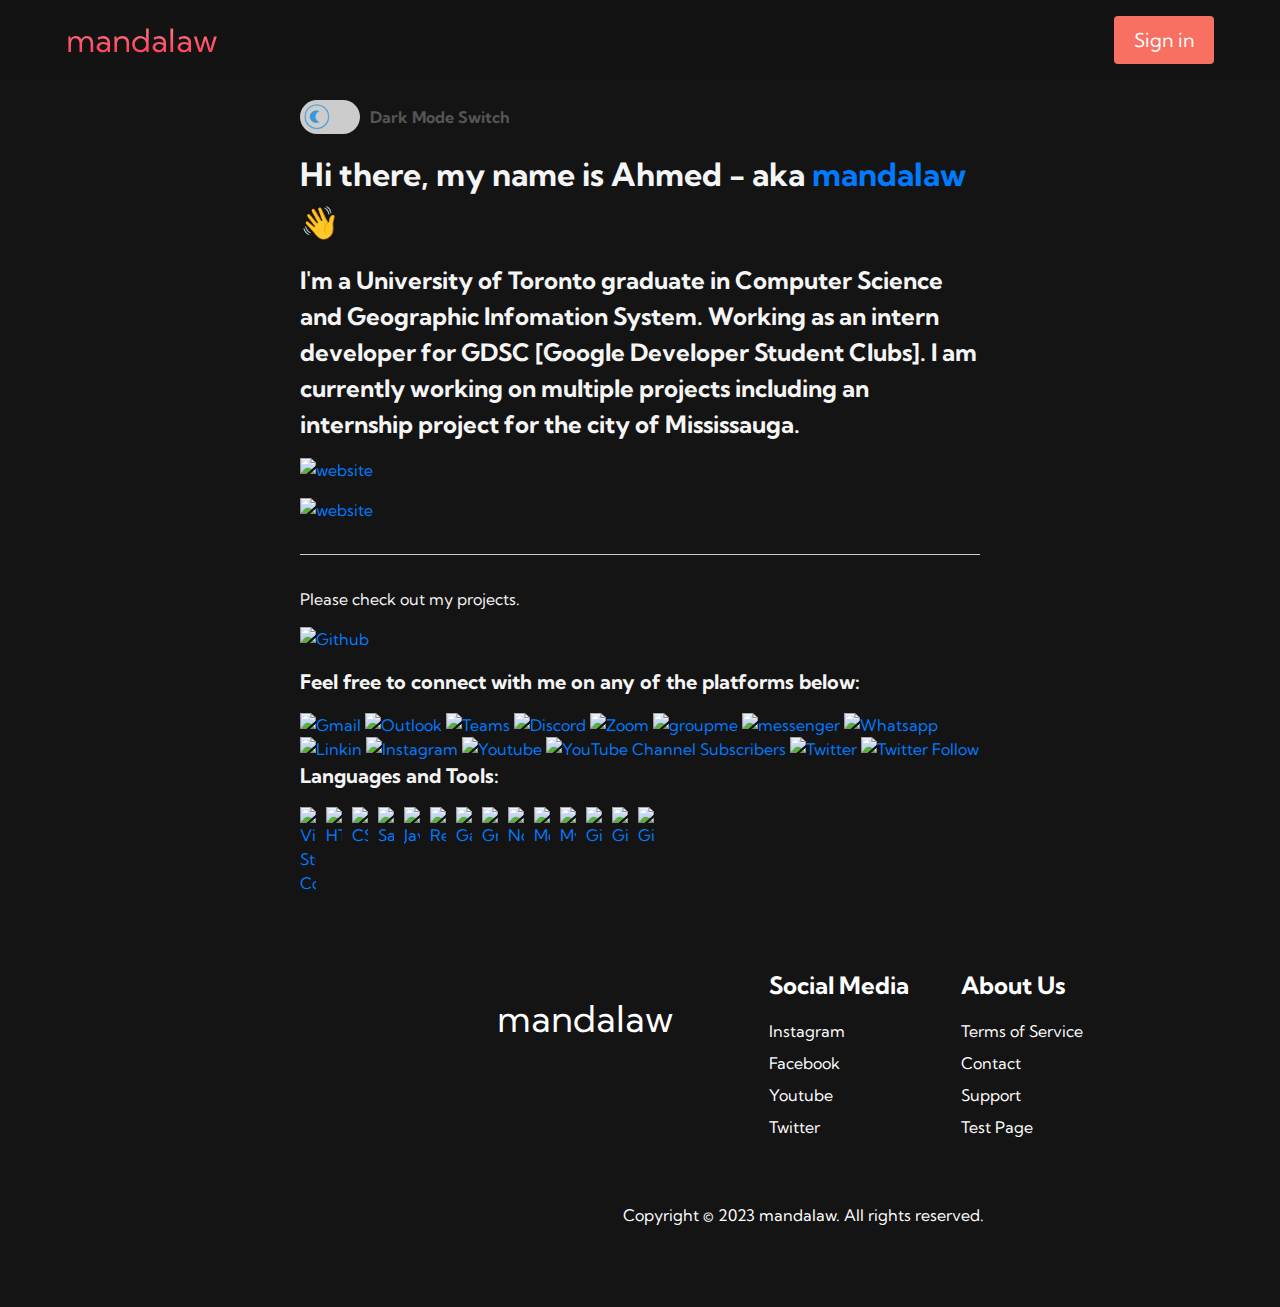
==== commit 29780ca8: "Update contact.html" ====
--- a/contact.html
+++ b/contact.html
@@ -54,7 +54,6 @@
                         display: flex;
                         align-items: center;
                         margin-bottom: 1rem;
-                        padding: 0px 0px 0px 900px;
                 }
 
                 .toggle {
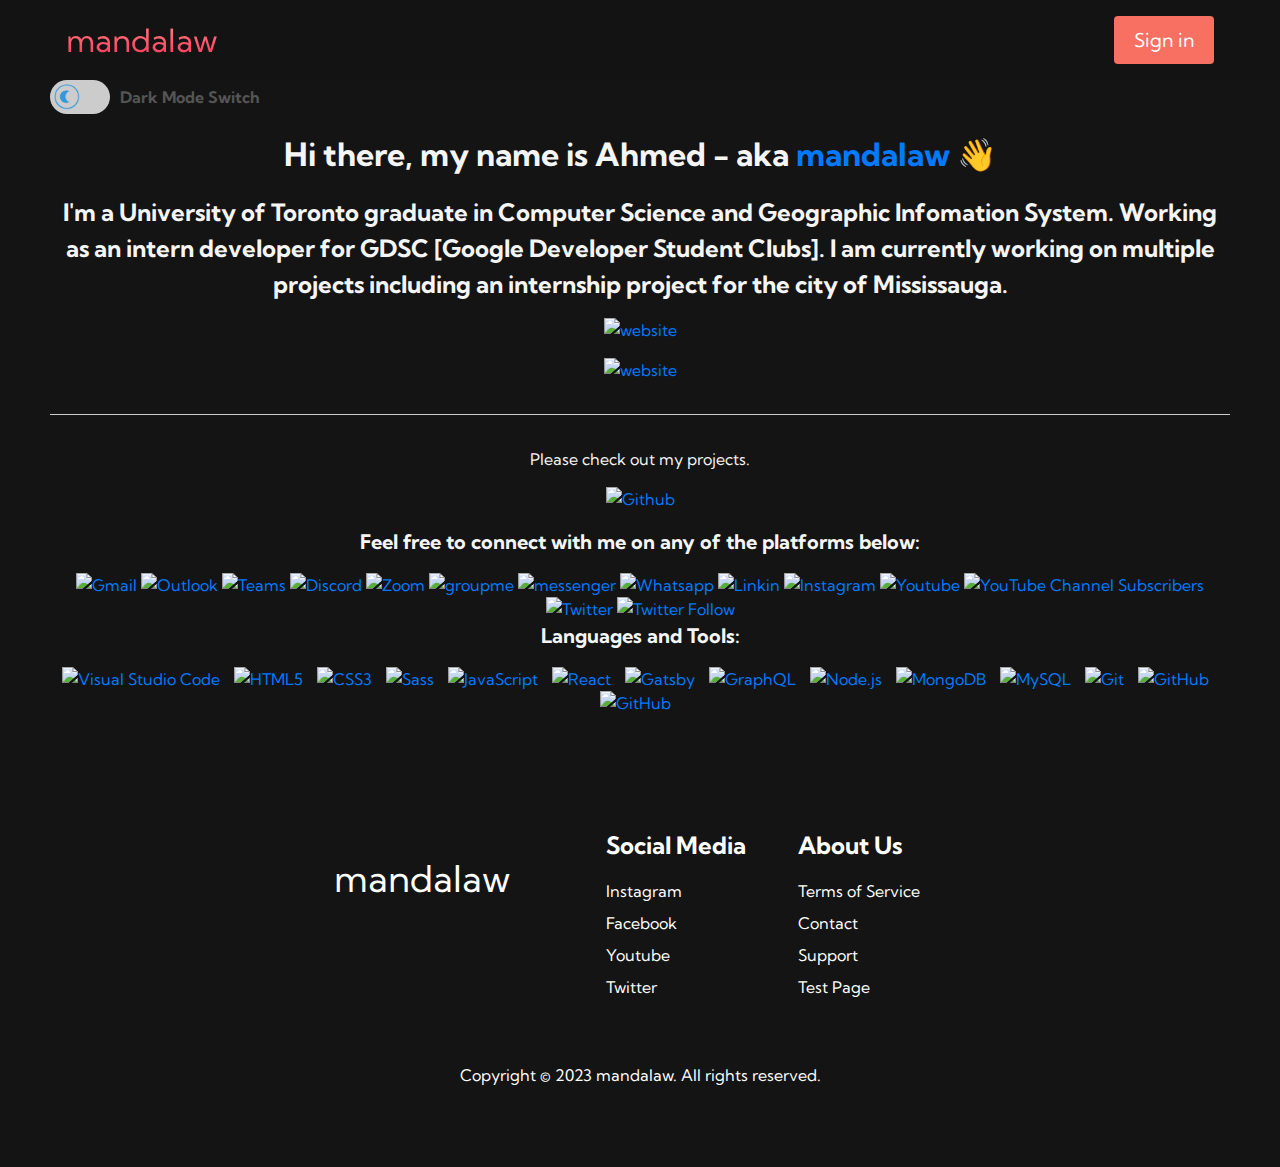
==== commit 7810d1cc: "Corrected the colour scheme" ====
--- a/contact.html
+++ b/contact.html
@@ -47,6 +47,12 @@
 
                 .container2 {
                         padding: 20px 300px 0px 300px;
+                        text-align: center;
+                        align-items: center;
+                        justify-self: center;
+                        margin: 0 auto;
+                        max-width: 1300px;
+                        padding: 0 50px;
 
                 }
 
@@ -363,53 +369,51 @@
                 alt="Twitter Follow"></a>
 
 <h3 id="languages-and-tools-">Languages and Tools:</h3>
-<p><a href="https://github.com/mandalaw"><img align="left" alt="Visual Studio Code" width="26px"
+<p><a href="https://github.com/mandalaw"><img alt="Visual Studio Code" width="26px"
                         src="https://cdn.jsdelivr.net/gh/devicons/devicon/icons/vscode/vscode-original.svg"
                         style="padding-right:10px;" /></a>
-        <a href="https://github.com/mandalaw"><img align="left" alt="HTML5" width="26px"
+        <a href="https://github.com/mandalaw"><img alt="HTML5" width="26px"
                         src="https://cdn.jsdelivr.net/gh/devicons/devicon/icons/html5/html5-original.svg"
                         style="padding-right:10px;" /></a>
-        <a href="https://github.com/mandalaw"><img align="left" alt="CSS3" width="26px"
+        <a href="https://github.com/mandalaw"><img alt="CSS3" width="26px"
                         src="https://cdn.jsdelivr.net/gh/devicons/devicon/icons/css3/css3-original.svg"
                         style="padding-right:10px;" /></a>
-        <a href="https://github.com/mandalaw"><img align="left" alt="Sass" width="26px"
+        <a href="https://github.com/mandalaw"><img alt="Sass" width="26px"
                         src="https://cdn.jsdelivr.net/gh/devicons/devicon/icons/sass/sass-original.svg"
                         style="padding-right:10px;" /></a>
-        <a href="https://github.com/mandalaw"><img align="left" alt="JavaScript" width="26px"
+        <a href="https://github.com/mandalaw"><img alt="JavaScript" width="26px"
                         src="https://cdn.jsdelivr.net/gh/devicons/devicon/icons/javascript/javascript-original.svg"
                         style="padding-right:10px;" /></a>
-        <a href="https://github.com/mandalaw"><img align="left" alt="React" width="26px"
+        <a href="https://github.com/mandalaw"><img alt="React" width="26px"
                         src="https://cdn.jsdelivr.net/gh/devicons/devicon/icons/react/react-original.svg"
                         style="padding-right:10px;" /></a>
-        <a href="https://github.com/mandalaw"><img align="left" alt="Gatsby" width="26px"
+        <a href="https://github.com/mandalaw"><img alt="Gatsby" width="26px"
                         src="https://cdn.jsdelivr.net/gh/devicons/devicon/icons/gatsby/gatsby-original.svg"
                         style="padding-right:10px;" /></a>
-        <a href="https://github.com/mandalaw"><img align="left" alt="GraphQL" width="26px"
+        <a href="https://github.com/mandalaw"><img alt="GraphQL" width="26px"
                         src="https://cdn.jsdelivr.net/gh/devicons/devicon/icons/graphql/graphql-plain.svg"
                         style="padding-right:10px;" /></a>
-        <a href="https://github.com/mandalaw"><img align="left" alt="Node.js" width="26px"
+        <a href="https://github.com/mandalaw"><img alt="Node.js" width="26px"
                         src="https://cdn.jsdelivr.net/gh/devicons/devicon/icons/nodejs/nodejs-original.svg"
                         style="padding-right:10px;" /></a>
-        <a href="https://github.com/mandalaw"><img align="left" alt="MongoDB" width="26px"
+        <a href="https://github.com/mandalaw"><img alt="MongoDB" width="26px"
                         src="https://cdn.jsdelivr.net/gh/devicons/devicon/icons/mongodb/mongodb-original.svg"
                         style="padding-right:10px;" /></a>
-        <a href="https://github.com/mandalaw"><img align="left" alt="MySQL" width="26px"
+        <a href="https://github.com/mandalaw"><img alt="MySQL" width="26px"
                         src="https://cdn.jsdelivr.net/gh/devicons/devicon/icons/mysql/mysql-original.svg"
                         style="padding-right:10px;" /></a>
-        <a href="https://github.com/mandalaw"><img align="left" alt="Git" width="26px"
+        <a href="https://github.com/mandalaw"><img alt="Git" width="26px"
                         src="https://cdn.jsdelivr.net/gh/devicons/devicon/icons/git/git-original.svg"
                         style="padding-right:10px;" /></a>
-        <a href="https://github.com/mandalaw"><img align="left" alt="GitHub" width="26px"
+        <a href="https://github.com/mandalaw"><img alt="GitHub" width="26px"
                         src="https://user-images.githubusercontent.com/3369400/139447912-e0f43f33-6d9f-45f8-be46-2df5bbc91289.png"
                         style="padding-right:10px;" /></a>
-        <a href="https://github.com/mandalaw"><img align="left" alt="GitHub" width="26px"
+        <a href="https://github.com/mandalaw"><img alt="GitHub" width="26px"
                         src="https://user-images.githubusercontent.com/3369400/139448065-39a229ba-4b06-434b-bc67-616e2ed80c8f.png"
                         style="padding-right:10px;" /></a>
-        </div>
-<p><br />
-        <br />
-</p>
-<!-- Footer Section -->
+
+
+        <!-- Footer Section -->
 <div class="footer__container">
         <div class="footer__links">
                 <div class="footer__link--wrapper">
--- a/styles.css
+++ b/styles.css
@@ -914,6 +914,10 @@
 display: none;
   }
 
+
+
+
+/* Test Page Begin  */
 .main-title{
     text-align: center;
     margin-top: 4rem;
@@ -1053,7 +1057,7 @@
             font-size: 6rem;
             text-transform: uppercase;
             font-weight: 800;
-            color: #555;
+            color: #414141;
         }
         
         .main-title h2{
@@ -1225,3 +1229,4 @@
 
     }
 
+/* Test Page End  */
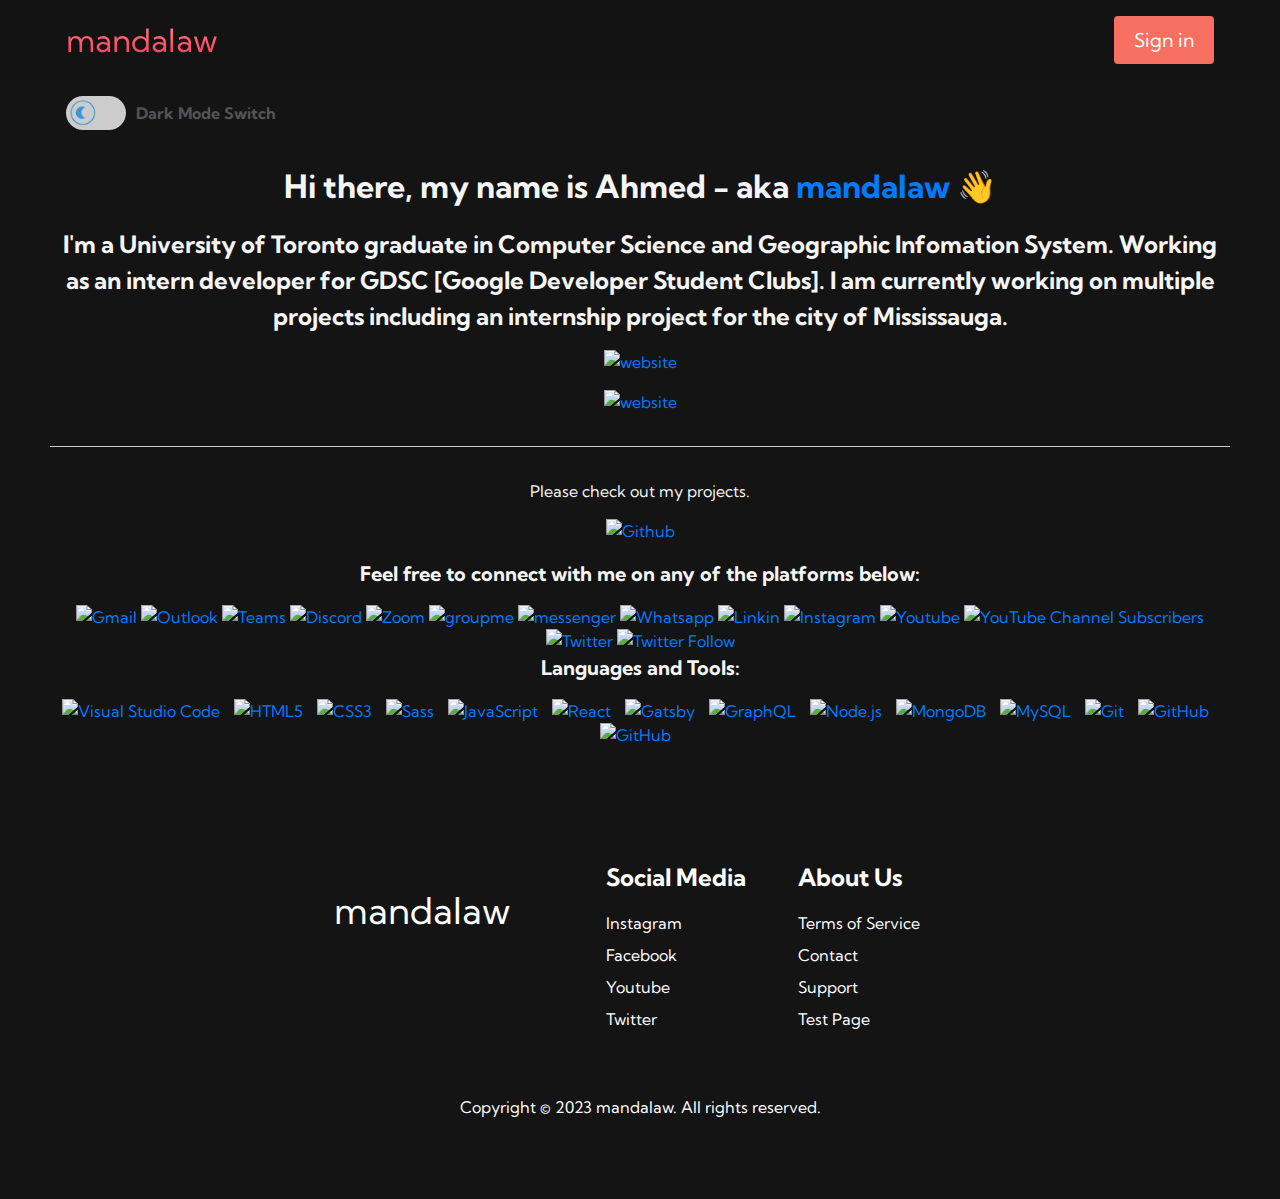
==== commit 3ed6c042: "Bug Fixes" ====
--- a/contact.html
+++ b/contact.html
@@ -57,6 +57,7 @@
                 }
 
                 .toggle-container {
+                        padding: 1rem;
                         display: flex;
                         align-items: center;
                         margin-bottom: 1rem;
